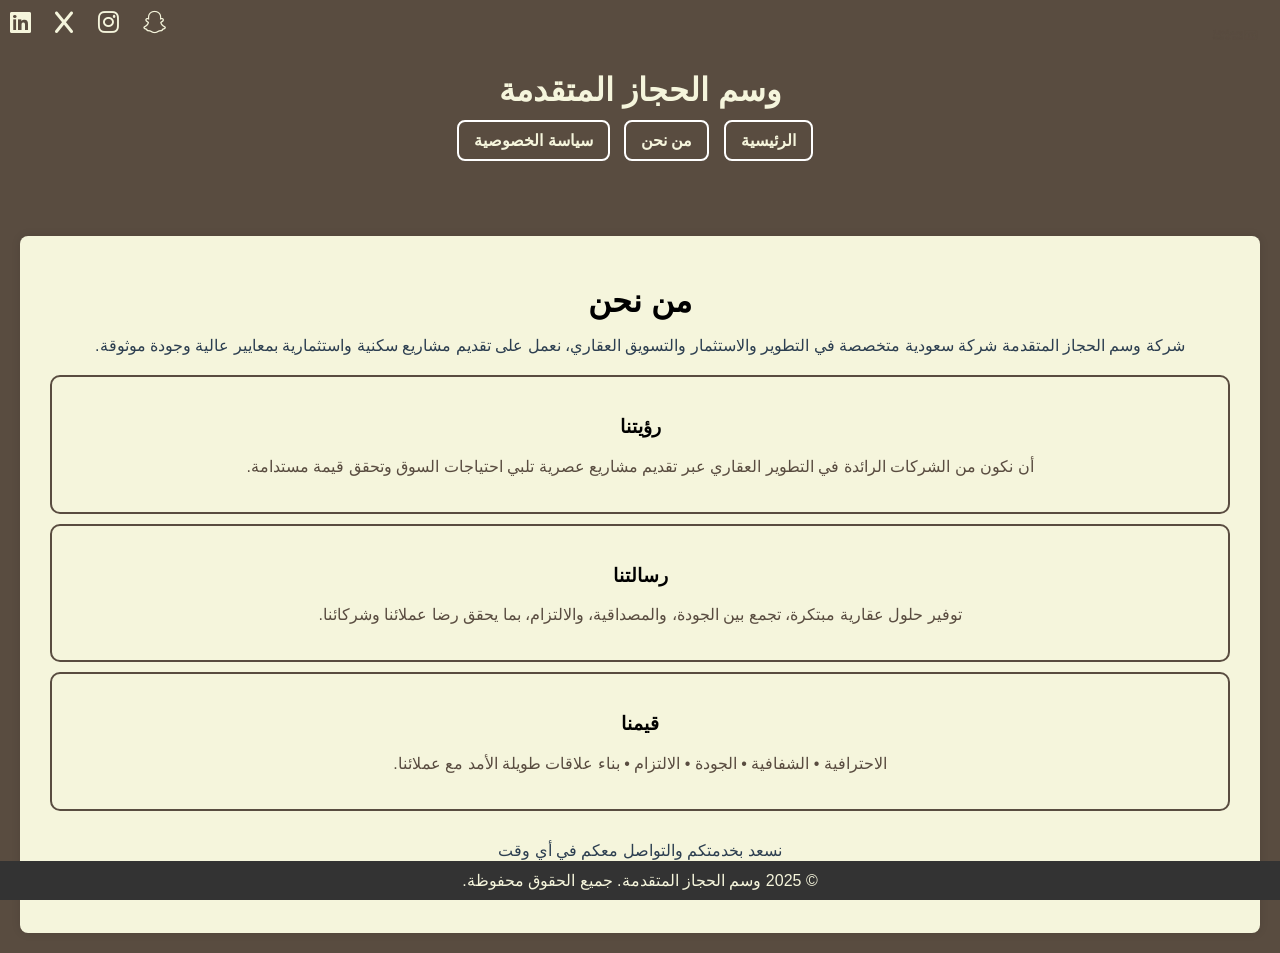
==== about.html @ 56d605c9 "Add files via upload" ====
<!DOCTYPE html>
<html lang="ar">
<head>
    <meta charset="UTF-8">
    <meta name="viewport" content="width=device-width, initial-scale=1.0">
    <title>وسم الحجاز المتقدمة - من نحن</title>
    <link rel="stylesheet" href="style.css">
    <link rel="stylesheet" href="https://cdnjs.cloudflare.com/ajax/libs/font-awesome/6.0.0-beta3/css/all.min.css">
</head>

<body>
    <header>
        <div class="social-icons">
            <a href="https://snapchat.com/t/VUnxjpKT" target="_blank"><i class="fab fa-snapchat"></i></a>
            <a href="https://www.instagram.com/masabjed" target="_blank"><i class="fab fa-instagram"></i></a>
            <a href="https://x.com/masabjed" target="_blank"><i class="fab fa-x"></i></a>
            <a href="https://www.linkedin.com/company/masabjed/" target="_blank"><i class="fab fa-linkedin"></i></a>
        </div>

        <img src="atharlogo.png" alt="وسم الحجاز المتقدمة" class="logo">
        <h1>وسم الحجاز المتقدمة</h1>

        <nav>
            <ul>
                <li><a href="index.html">الرئيسية</a></li>
                <li><a href="about.html">من نحن</a></li>
                <li><a href="privacy.html">سياسة الخصوصية</a></li>
            </ul>
        </nav>
    </header>

    <main>
        <section class="hero">
            <h2>من نحن</h2>
            <p>
                شركة وسم الحجاز المتقدمة شركة سعودية متخصصة في التطوير والاستثمار
                والتسويق العقاري، نعمل على تقديم مشاريع سكنية واستثمارية
                بمعايير عالية وجودة موثوقة.
            </p>
        </section>

        <section class="features">
            <div class="feature">
                <h3>رؤيتنا</h3>
                <p>
                    أن نكون من الشركات الرائدة في التطوير العقاري
                    عبر تقديم مشاريع عصرية تلبي احتياجات السوق
                    وتحقق قيمة مستدامة.
                </p>
            </div>

            <div class="feature">
                <h3>رسالتنا</h3>
                <p>
                    توفير حلول عقارية مبتكرة، تجمع بين الجودة،
                    والمصداقية، والالتزام، بما يحقق رضا عملائنا
                    وشركائنا.
                </p>
            </div>

            <div class="feature">
                <h3>قيمنا</h3>
                <p>
                    الاحترافية • الشفافية • الجودة • الالتزام
                    • بناء علاقات طويلة الأمد مع عملائنا.
                </p>
            </div>
        </section>

       <section class="contact">
    <p>
        نسعد بخدمتكم والتواصل معكم في أي وقت
        <br><br>
        📞 الرقم الموحد:
        <a href="tel:920032905">9200 32905</a>
    </p>
</section>
    </main>

    <footer>
        <p>&copy; 2025 وسم الحجاز المتقدمة. جميع الحقوق محفوظة.</p>
    </footer>
</body>
</html>
---- style.css ----
body {
    font-family: Arial, sans-serif;
    background-color: #594c40;
    margin: 0;
    padding: 0;
    direction: rtl;
    color: #2c3e50;
}

header {
    background-image: url('path/to/your-image.jpg');
    background-size: cover;
    background-position: center;
    padding: 50px 0;
    position: relative;
    color: #f5f5dc;
    text-align: center;
}

.logo {
    position: absolute;
    top: 10px;
    right: 20px;
    height: 50px;
    width: auto;
}

nav ul {
    list-style-type: none;
    padding: 0;
}

nav ul li {
    display: inline;
    margin-right: 10px;
}

nav ul li a {
    color: #f5f5dc;
    text-decoration: none;
    font-weight: bold;
    padding: 10px 15px;
    border: 2px solid white;
    border-radius: 8px;
    transition: background-color 0.3s ease;
}

nav ul li a:hover {
    background-color:  #f5f5dc;
    color: #333;
}

main {
    padding: 20px;
    margin: 20px;
    background-color:  #f5f5dc;
    border-radius: 8px;
    box-shadow: 0 0 10px rgba(0, 0, 0, 0.1);
}

.hero {
    text-align: center;
    margin-bottom: 20px;
}

.hero h2 {
    color: #000;
    font-size: 2rem;
    margin-bottom: 10px;
}
.feature {
    background-color: #f5f5dc; /* لون الخلفية البيج */
    border: 2px solid #594c40; /* إطار أخضر غامق */
    padding: 20px;
    margin: 10px;
    text-align: center;
    border-radius: 10px;
    transition: transform 0.3s ease, background-color 0.3s ease;
}

.feature h3 {
    color: #000; /* لون العنوان الأسود */
}

.feature p {
    color: #594c40; /* لون النص الأخضر الغامق */
}

.feature:hover {
    transform: scale(1.05); /* تكبير عند التمرير */
    background-color: #594c40; /* تغيير الخلفية عند التمرير */
    color: #f5f5dc; /* لون النص البيج عند التمرير */
    cursor: pointer;
}

.feature:hover h3, .feature:hover p {
    color: #f5f5dc; /* لون النص البيج عند التمرير */
}

.feature:hover::after {
    content: "✦"; /* رمز إضافي لعرض التأثير */
    font-size: 20px;
    color: #f5f5dc; /* لون الرمز البيج */
    display: block;
    margin-top: 10px;
}

.contact {
    margin-top: 30px;
    text-align: center;
}

.contact a {
    color: #2c3e50;
    text-decoration: none;
    font-weight: bold;
}

footer {
    background-color: #333;
    color:  #f5f5dc;
    text-align: center;
    padding: 10px 0;
    position: fixed;
    bottom: 0;
    width: 100%;
}

footer p {
    margin: 0;
}
.social-icons {
    position: absolute;
    top: 10px;
    left: 10px;
}

.social-icons a {
    margin-right: 10px;
}

.social-icons img {
    width: 24px;
    height: 24px;
    transition: transform 0.3s ease;
}

.social-icons img:hover {
    transform: scale(1.2); /* تكبير الأيقونة عند التمرير */
}
.social-icons i {
    font-size: 24px;
    color: #f5f5dc; /* لون الأخضر الغامق */
    margin-right: 10px;
    transition: transform 0.3s ease, color 0.3s ease;
}

.social-icons i:hover {
    transform: scale(1.2); /* تكبير الأيقونة عند التمرير */
    color: #A7782d; /* لون البيج عند التمرير */
}
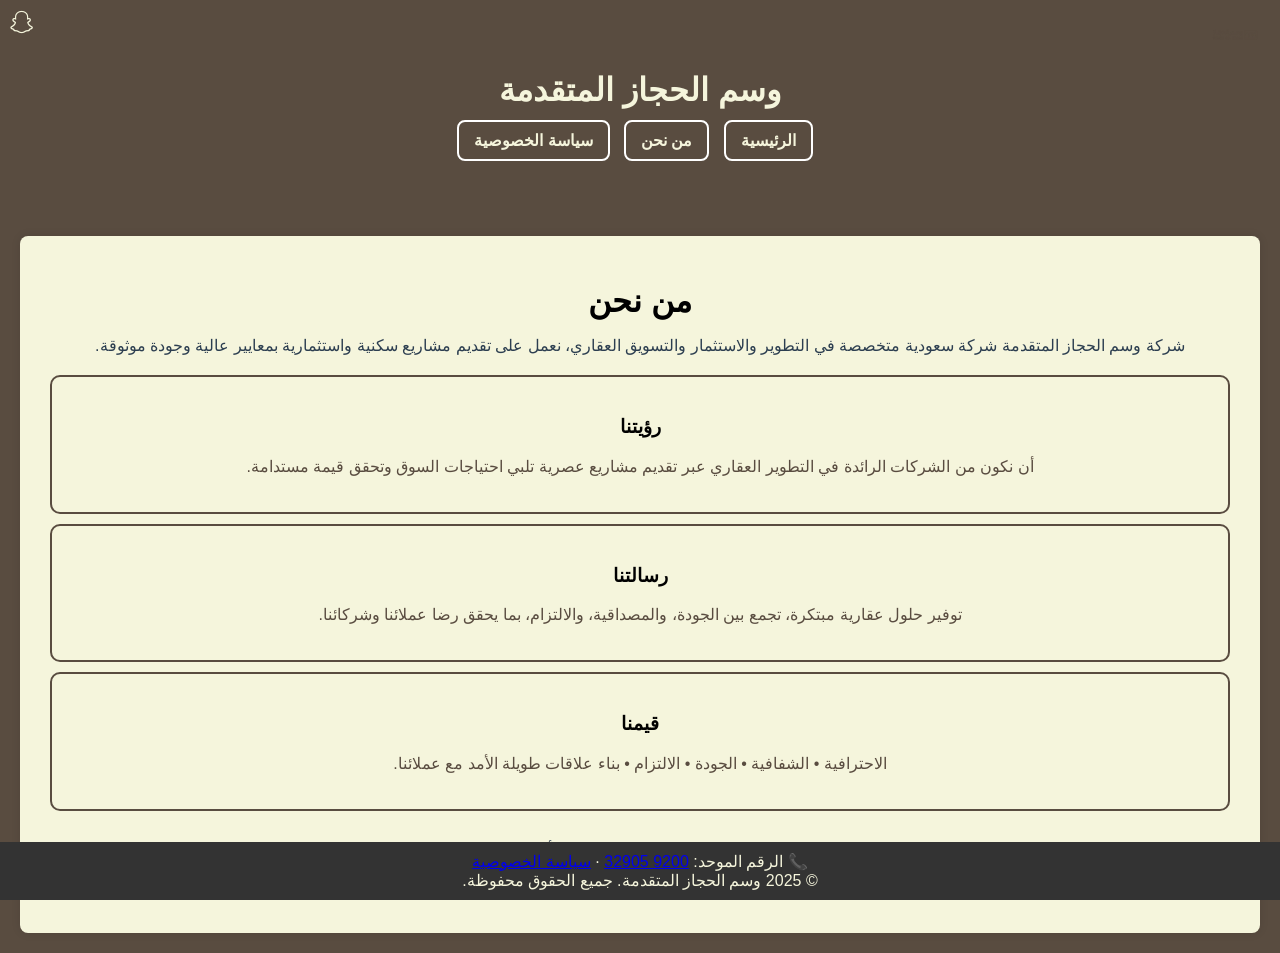
==== commit ce34dd46: "Prepare site for Meta review: remove Masab's social links, add OG/description tags, footer contact, " ====
--- a/about.html
+++ b/about.html
@@ -3,6 +3,14 @@
 <head>
     <meta charset="UTF-8">
     <meta name="viewport" content="width=device-width, initial-scale=1.0">
+    <meta name="description" content="وسم الحجاز المتقدمة - شركة سعودية متخصصة في التطوير والاستثمار والتسويق العقاري.">
+    <meta property="og:type" content="website">
+    <meta property="og:site_name" content="وسم الحجاز المتقدمة">
+    <meta property="og:title" content="وسم الحجاز المتقدمة - من نحن">
+    <meta property="og:description" content="وسم الحجاز المتقدمة - شركة سعودية متخصصة في التطوير والاستثمار والتسويق العقاري.">
+    <meta property="og:url" content="https://faisalaljumahrafea-ui.github.io/wasim_hejaz/about.html">
+    <meta property="og:locale" content="ar_SA">
+    <meta property="og:image" content="https://faisalaljumahrafea-ui.github.io/wasim_hejaz/atharlogo.png">
     <title>وسم الحجاز المتقدمة - من نحن</title>
     <link rel="stylesheet" href="style.css">
     <link rel="stylesheet" href="https://cdnjs.cloudflare.com/ajax/libs/font-awesome/6.0.0-beta3/css/all.min.css">
@@ -12,9 +20,6 @@
     <header>
         <div class="social-icons">
             <a href="https://snapchat.com/t/VUnxjpKT" target="_blank"><i class="fab fa-snapchat"></i></a>
-            <a href="https://www.instagram.com/masabjed" target="_blank"><i class="fab fa-instagram"></i></a>
-            <a href="https://x.com/masabjed" target="_blank"><i class="fab fa-x"></i></a>
-            <a href="https://www.linkedin.com/company/masabjed/" target="_blank"><i class="fab fa-linkedin"></i></a>
         </div>
 
         <img src="atharlogo.png" alt="وسم الحجاز المتقدمة" class="logo">
@@ -78,6 +83,7 @@
     </main>
 
     <footer>
+        <p>📞 الرقم الموحد: <a href="tel:920032905">9200 32905</a> · <a href="privacy.html">سياسة الخصوصية</a></p>
         <p>&copy; 2025 وسم الحجاز المتقدمة. جميع الحقوق محفوظة.</p>
     </footer>
 </body>
